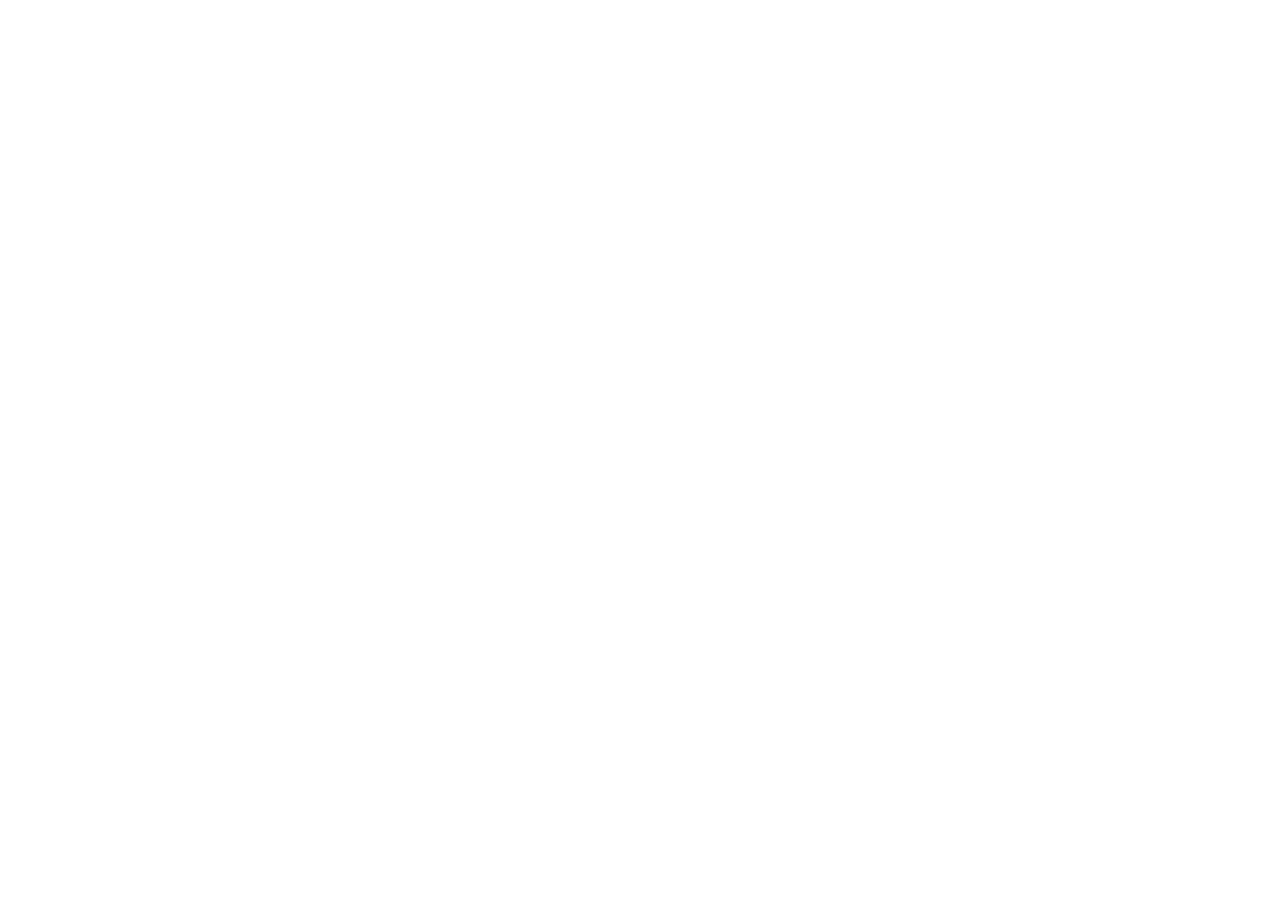
==== Index.html @ 64002911 "Merge pull request #1 from MichelleOha/home_page" ====
<!DOCTYPE html>
<html lang="en">
<head>
    <meta charset="UTF-8">
    <meta http-equiv="X-UA-Compatible" content="IE=edge">
    <meta name="viewport" content="width=device-width, initial-scale=1.0">
    <title>Document</title>
</head>
<body>
    
</body>
</html>
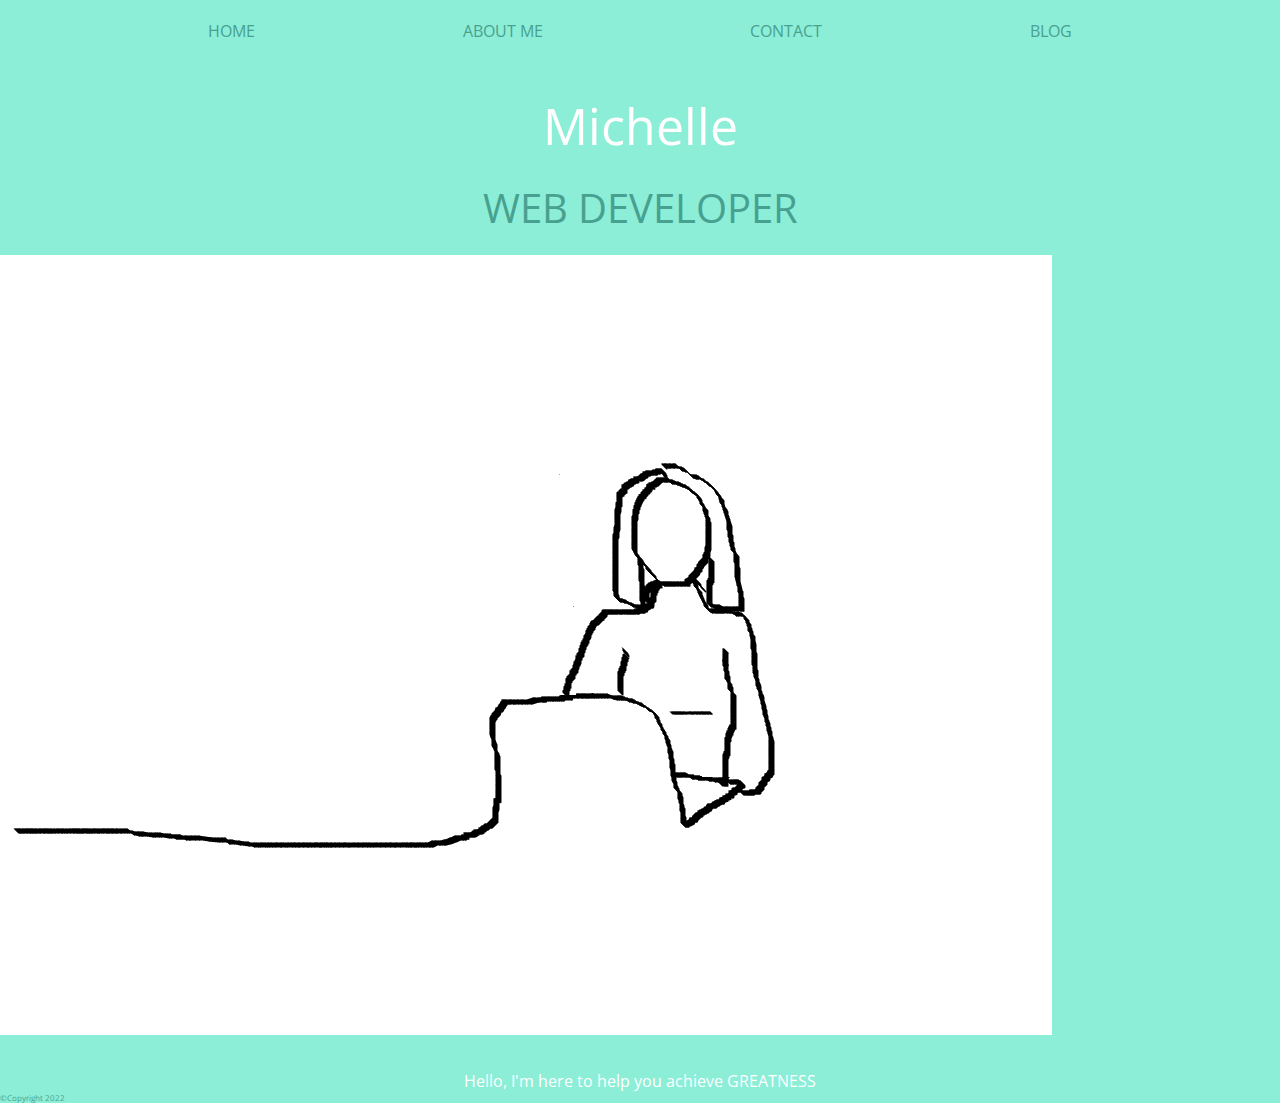
==== commit e8a0c58d: "Merge pull request #3 from MichelleOha/add_headings_to_home_page" ====
--- a/Index.html
+++ b/Index.html
@@ -1,12 +1,37 @@
 <!DOCTYPE html>
 <html lang="en">
+
 <head>
     <meta charset="UTF-8">
     <meta http-equiv="X-UA-Compatible" content="IE=edge">
     <meta name="viewport" content="width=device-width, initial-scale=1.0">
-    <title>Document</title>
+    <title>Michelle's Portfolio</title>
+    <link rel="stylesheet" href="./style.css">
+    <link rel="preconnect" href="https://fonts.googleapis.com">
+    <link rel="preconnect" href="https://fonts.gstatic.com" crossorigin>
+    <link href="https://fonts.googleapis.com/css2?family=Macondo&family=Open+Sans:wght@300;400&display=swap"
+        rel="stylesheet">
 </head>
+
 <body>
-    
+    <header>
+        <nav class="menu">
+            <ul class="menu-links">
+                <li><a class="menu-link" href="HOME">HOME</a></li>
+                <li><a class="menu-link" href="ABOUT ME">ABOUT ME</a></li>
+                <li><a class="menu-link" href="CONTACT">CONTACT</a></li>
+                <li><a class="menu-link" href="BLOG">BLOG</a></li>
+            </ul>
+        </nav>
+    </header>
+    <section>
+        <h1 class="title">Michelle</h1>
+        <h2 class="sub-title">WEB DEVELOPER</h2>
+        <img class="sketch" src="Image.png" alt="sketch of lady at laptop">
+        <h3 class="statement">Hello, I'm here to help you achieve GREATNESS</h3>
+    </section>
+    <footer>&#169;Copyright 2022</footer>
 </body>
+
+
 </html>--- a/style.css
+++ b/style.css
@@ -0,0 +1,96 @@
+:root {
+  --primary1: #48a190ff;
+  --primary2: white;
+  --primary3: #8ceed7ff;
+  --neutral1: #cba4f3ff;
+  --neutral2: #fac29bff;
+  --neutral3: #f4c1d1ff;
+  --neutral4: #e27d60ff;
+  --neutral5: #1dbfd5ff;
+  --font1: 50px;
+}
+
+html,
+body,
+div,
+h1,
+h2,
+h3,
+p,
+ol,
+ul,
+li {
+  margin: 0;
+  padding: 0;
+  border: 0;
+  font-size: 100%;
+  font: inherit;
+  vertical-align: baseline;
+}
+
+body {
+  background-color: var(--primary3);
+  font-family: "Open Sans", sans-serif;
+  height:100vh;
+  display:flex; 
+  flex-direction:column; 
+}
+
+.title {
+  text-align: center;
+  font-size: var(--font1);
+  color: var(--primary2);
+  margin-top: 50px;
+  margin-bottom: 20px;
+}
+
+.sub-title {
+  text-align: center;
+  font-size: 40px;
+  color: var(--primary1);
+  margin-bottom: 20px;
+}
+
+.statement {
+  text-align: center;
+  font-size: 20px;
+  color: var(--primary2);
+  font-size: medium;
+  margin-top: 35px;
+}
+
+.sketch {
+  display: block;
+  max-width: 100%;
+  margin-top: 20px;
+}
+
+footer {
+  text-align: left;
+  color: var(--primary1);
+  margin-top:auto; 
+  font-size: 8px;
+}
+
+a:hover {
+  color: red;
+}
+
+li {
+  color: var(--primary1);
+  text-decoration: none;
+}
+
+.menu-links {
+  display: flex;
+  justify-content: space-evenly;
+  margin-top: 20px;
+  list-style-type: none;
+}
+
+.menu-link {
+  color: var(--primary1);
+  text-decoration: none;
+}
+
+
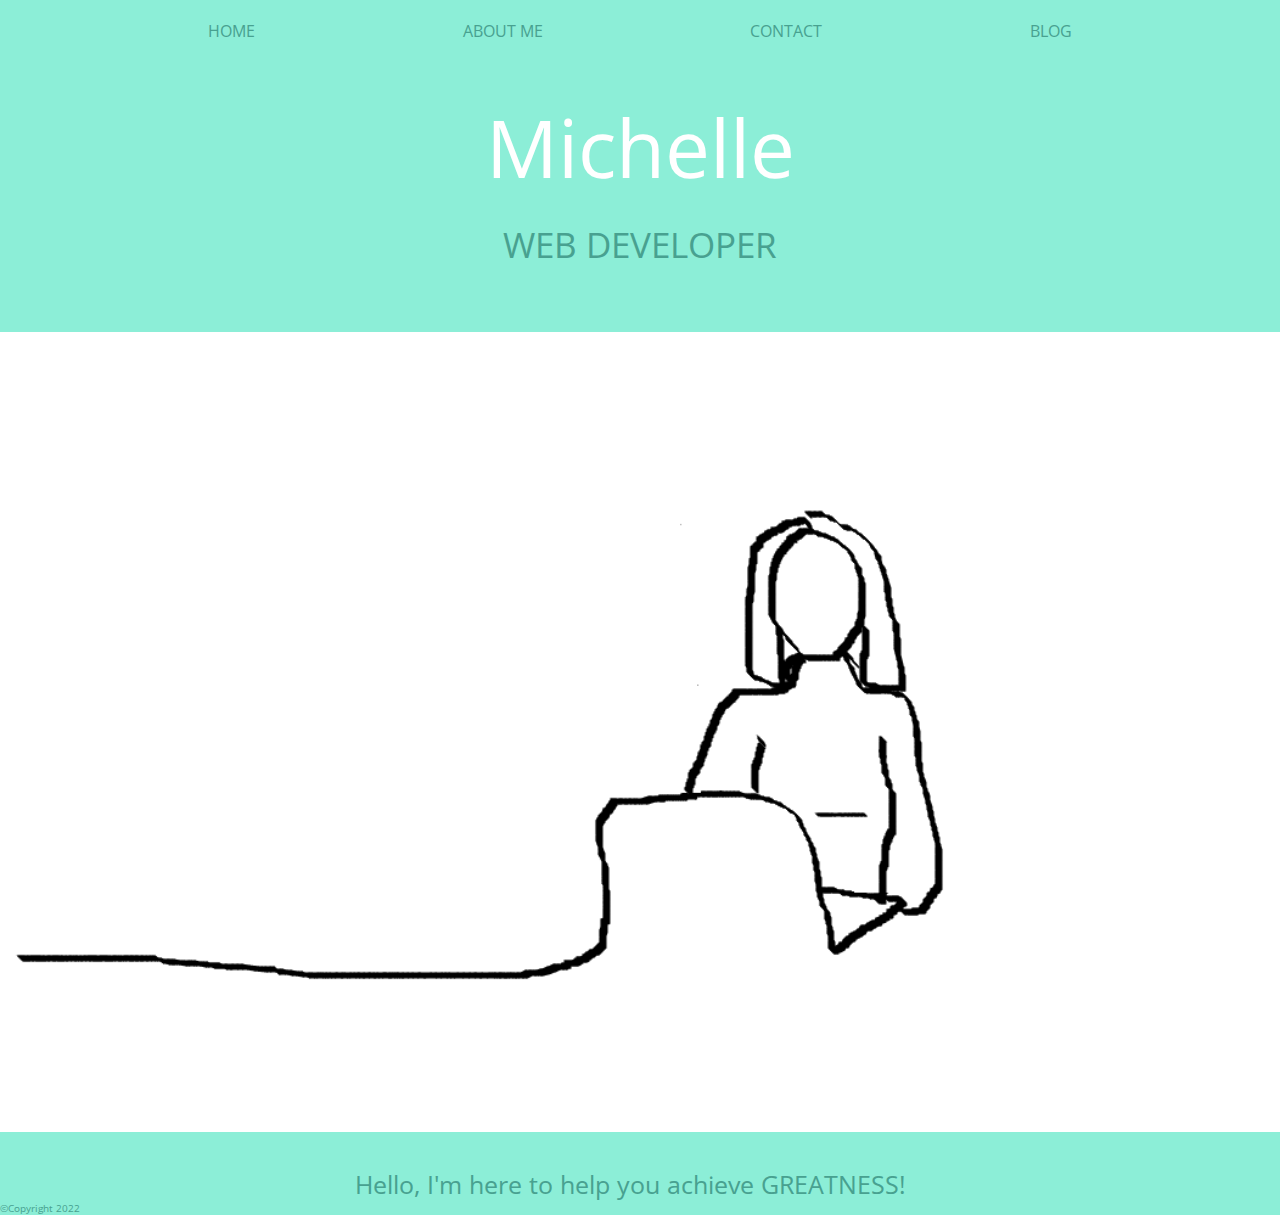
==== commit bd4613c8: "Revert "removed Index.html"" ====
--- a/Index.html
+++ b/Index.html
@@ -6,32 +6,30 @@
     <meta http-equiv="X-UA-Compatible" content="IE=edge">
     <meta name="viewport" content="width=device-width, initial-scale=1.0">
     <title>Michelle's Portfolio</title>
-    <link rel="stylesheet" href="./style.css">
     <link rel="preconnect" href="https://fonts.googleapis.com">
     <link rel="preconnect" href="https://fonts.gstatic.com" crossorigin>
     <link href="https://fonts.googleapis.com/css2?family=Macondo&family=Open+Sans:wght@300;400&display=swap"
         rel="stylesheet">
+    <link rel="stylesheet" href="./style.css">
 </head>
 
 <body>
     <header>
         <nav class="menu">
             <ul class="menu-links">
-                <li><a class="menu-link" href="HOME">HOME</a></li>
-                <li><a class="menu-link" href="ABOUT ME">ABOUT ME</a></li>
-                <li><a class="menu-link" href="CONTACT">CONTACT</a></li>
-                <li><a class="menu-link" href="BLOG">BLOG</a></li>
+                <li><a class="menu-link" href="Index.html">HOME</a></li>
+                <li><a class="menu-link" href="pages/aboutme.html">ABOUT ME</a></li>
+                <li><a class="menu-link" href="pages/contact.html">CONTACT</a></li>
+                <li><a class="menu-link" href="pages/blogs.html">BLOG</a></li>
             </ul>
         </nav>
     </header>
     <section>
         <h1 class="title">Michelle</h1>
-        <h2 class="sub-title">WEB DEVELOPER</h2>
-        <img class="sketch" src="Image.png" alt="sketch of lady at laptop">
-        <h3 class="statement">Hello, I'm here to help you achieve GREATNESS</h3>
+        <h2 class="sub-title">WEB DEVELOPER</h2><br><br>
+        <div class="home-sketch-container"></div>
+        <h3 class="statement">Hello, I'm here to help you achieve GREATNESS!</h3>
     </section>
     <footer>&#169;Copyright 2022</footer>
 </body>
-
-
 </html>--- a/style.css
+++ b/style.css
@@ -3,11 +3,17 @@
   --primary2: white;
   --primary3: #8ceed7ff;
   --neutral1: #cba4f3ff;
+/* Keep in if I want to add more colours to my website
   --neutral2: #fac29bff;
   --neutral3: #f4c1d1ff;
   --neutral4: #e27d60ff;
-  --neutral5: #1dbfd5ff;
+  --neutral5: #1dbfd5ff; */
   --font1: 50px;
+  --font2: 25px;
+  --font3: 16px;
+  --font4: 35px;
+  --font5: 40px;
+  --font6: 80px:
 }
 
 html,
@@ -28,13 +34,44 @@
   vertical-align: baseline;
 }
 
+a,
+a:visited {
+  text-decoration: none;
+}
+
 body {
   background-color: var(--primary3);
   font-family: "Open Sans", sans-serif;
-  height:100vh;
-  display:flex; 
-  flex-direction:column; 
-}
+  height: 100vh;
+  display: flex;
+  flex-direction: column;
+}
+
+.about-me-info {
+    display: flex;
+    flex-direction: column;
+    align-items: center;
+}
+
+.resume {
+    display: block;
+    text-align: center;
+    margin-top: 50px;
+    width: 25%;
+    background-color: var(--neutral1);
+    height: 40px;
+    font-size: 18px;
+    color: var(--primary2);
+}
+
+footer {
+    text-align: left;
+    color: var(--primary1);
+    margin-top: auto;
+    font-size: 10px;
+  }
+
+/* Michelle Web Developer */
 
 .title {
   text-align: center;
@@ -46,51 +83,312 @@
 
 .sub-title {
   text-align: center;
-  font-size: 40px;
+  font-size: var(--font2);
   color: var(--primary1);
   margin-bottom: 20px;
 }
 
+/* menu */
+
+.menu-links {
+    display: flex;
+    justify-content: space-evenly;
+    margin-top: 20px;
+    list-style-type: none;
+  }
+  
+  .menu-link {
+    color: var(--primary1);
+    text-decoration: none;
+    color: var(--primary1);
+    text-decoration: none;
+  }
+  
+  .menu-link:hover {
+    color: var(--neutral1);
+  }
+
+/* home */
+
 .statement {
   text-align: center;
-  font-size: 20px;
-  color: var(--primary2);
-  font-size: medium;
+  color: var(--primary1);
+  font-size: var(--font3);
   margin-top: 35px;
-}
-
-.sketch {
+  margin-right: 20px;
+}
+
+/* sketch */
+
+.home-sketch-container {
+    height: 200px;
+    width: 100vw;
+    background-image: url("./assets/Image.png"); 
+    background-position: center; 
+    background-repeat: no-repeat;    
+    background-size: cover;
+}
+
+.fashion-sketch {
+    height: 200px;
+    width: 100vw;
+    background-image: url("./assets/jackdollkey.png"); 
+    background-position: center; 
+    background-repeat: no-repeat;    
+    background-size: cover;
+}
+
+ .my-life-in-tech {
   display: block;
-  max-width: 100%;
+  width: 90vw;
   margin-top: 20px;
-}
-
-footer {
-  text-align: left;
-  color: var(--primary1);
-  margin-top:auto; 
-  font-size: 8px;
-}
-
-a:hover {
-  color: red;
-}
-
-li {
+  margin-bottom: 50px;
+} 
+
+.ha-article1 {
+    display: block;
+    max-width: 90vw;
+    margin-top: 20px;
+    margin-bottom: 50px;
+  } 
+
+  .ha-article2 {
+    display: block;
+    max-width: 90vw;
+    margin-top: 20px;
+    margin-bottom: 50px;
+  } 
+
+  .coder-academy-post {
+    display: block;
+    max-width: 100vw;
+    margin-top: 20px;
+    height: 48vw;
+  }
+
+/* headings and paragraphs */
+
+.page-name {
+  text-align: center;
+  font-size: 30px;
+  color: var(--primary2);
+  margin-bottom: 20px;
+  margin-top: 80px;
+}
+
+.description {
+  text-align: center;
+  color: var(--primary1);
+  font-size: var(--font3);
+  margin-top: 35px;
+  padding: 20px;
+}
+
+.qualifications {
+  text-align: center;
+  font-size: var(--font2);
+  color: var(--primary2);
+  margin-top: 35px;
+  margin-bottom: 0px;
+  padding: 20px;
+}
+
+/* about me */
+
+.me {
+  display: block;
+  margin-left: auto;
+  margin-right: auto;
+  margin-top: 50px;
+  width: 50%;
+}
+
+.experience {
+    font-size: var(--font3);
+    color: var(--primary1);
+    display: flex;
+    flex-direction: column;
+    align-items: center;
+    text-align: center;
+  }
+
+  /* contact */
+
+  .form {
+    color: var(--primary1);
+    font-size: var(--font3)
+  }
+
+  #message {
+      height: 100px;
+      width: 150%;
+  }
+
+  .submit {
+    background-color: var(--neutral1);
+  }
+
+.email {
+  color: var(--primary1);
+  font-size: var(--font3)
+}
+
+.phone-number {
+  color: var(--primary1);
+  font-size: var(--font3)
+}
+
+.contact-info {
+  display: flex;
+  flex-direction: column;
+  align-items: center;
+}
+
+/* icons */
+
+.devicon-github-original { 
+  font-size: 50px;
+}
+
+.devicon-linkedin-plain{ 
+    font-size: 50px;
+}
+
+.devicon-github-original,
+.devicon-github-original:visited {
+  color: var(--primary2);
+}
+
+.devicon-linkedin-plain,
+.devicon-linkedin-plain:visited {
+  color: var(--primary2);
+}
+
+/* blog */
+
+.blog {
   color: var(--primary1);
   text-decoration: none;
-}
-
-.menu-links {
-  display: flex;
-  justify-content: space-evenly;
-  margin-top: 20px;
-  list-style-type: none;
-}
-
-.menu-link {
   color: var(--primary1);
   text-decoration: none;
 }
 
-
+.blogs-list {
+    padding: 20px;
+    text-align: center;
+}
+
+.blog:hover {
+    color: var(--neutral1);
+}
+
+.blog-stories {
+    padding: 20px;
+    color: var(--primary1)
+}
+
+.links {
+    color: var(--primary2)
+}
+
+.links:visited {
+    color: var(--neutral1)
+}
+
+/* youtube video */
+
+.embed-youtube {
+    position: relative;
+    padding-bottom: 56.25%; /* - 16:9 aspect ratio (most common) */
+    /* padding-bottom: 62.5%; - 16:10 aspect ratio */
+    /* padding-bottom: 75%; - 4:3 aspect ratio */
+    padding-top: 30px;
+    height: 0;
+    overflow: hidden;
+}
+
+.embed-youtube iframe,
+.embed-youtube object,
+.embed-youtube embed {
+    border: 0;
+    position: absolute;
+    top: 0;
+    left: 0;
+    width: 85%;
+    height: 85%;
+}
+
+/* Media Break Points */
+
+@media screen and (min-width: 768px) {
+    .home-sketch-container {
+        height: 500px;
+    }
+
+    .resume {
+        width: 20%;
+    }
+
+    .title {
+        font-size: 50px;
+    }
+
+    .sub-title {
+        font-size: var(--font5)
+    }
+/* blog video */
+
+    .embed-youtube iframe,
+    .embed-youtube object,
+    .embed-youtube embed {
+        border: 0;
+        position: absolute;
+        top: 0;
+        left: 0;
+        width: 80%;
+        height: 80%;
+    }
+
+    .me {
+      width: 30%;
+  }
+
+  .fashion-sketch {
+    height: 300px;
+}
+
+}
+
+@media screen and (min-width: 1200px) {
+    .home-sketch-container {
+        height: 800px;
+    }
+
+    .fashion-sketch {
+        height: 440px;
+    }
+
+    .statement {
+        font-size: 25px;
+    }
+
+    .title {
+        font-size: 80px;
+    }
+
+    .sub-title {
+        font-size: var(--font4);
+    }
+
+    #fname {
+        width: 150%;
+    }
+
+    #email {
+        width: 150%;
+    }
+
+    #message {
+        width: 350%;
+    }
+}